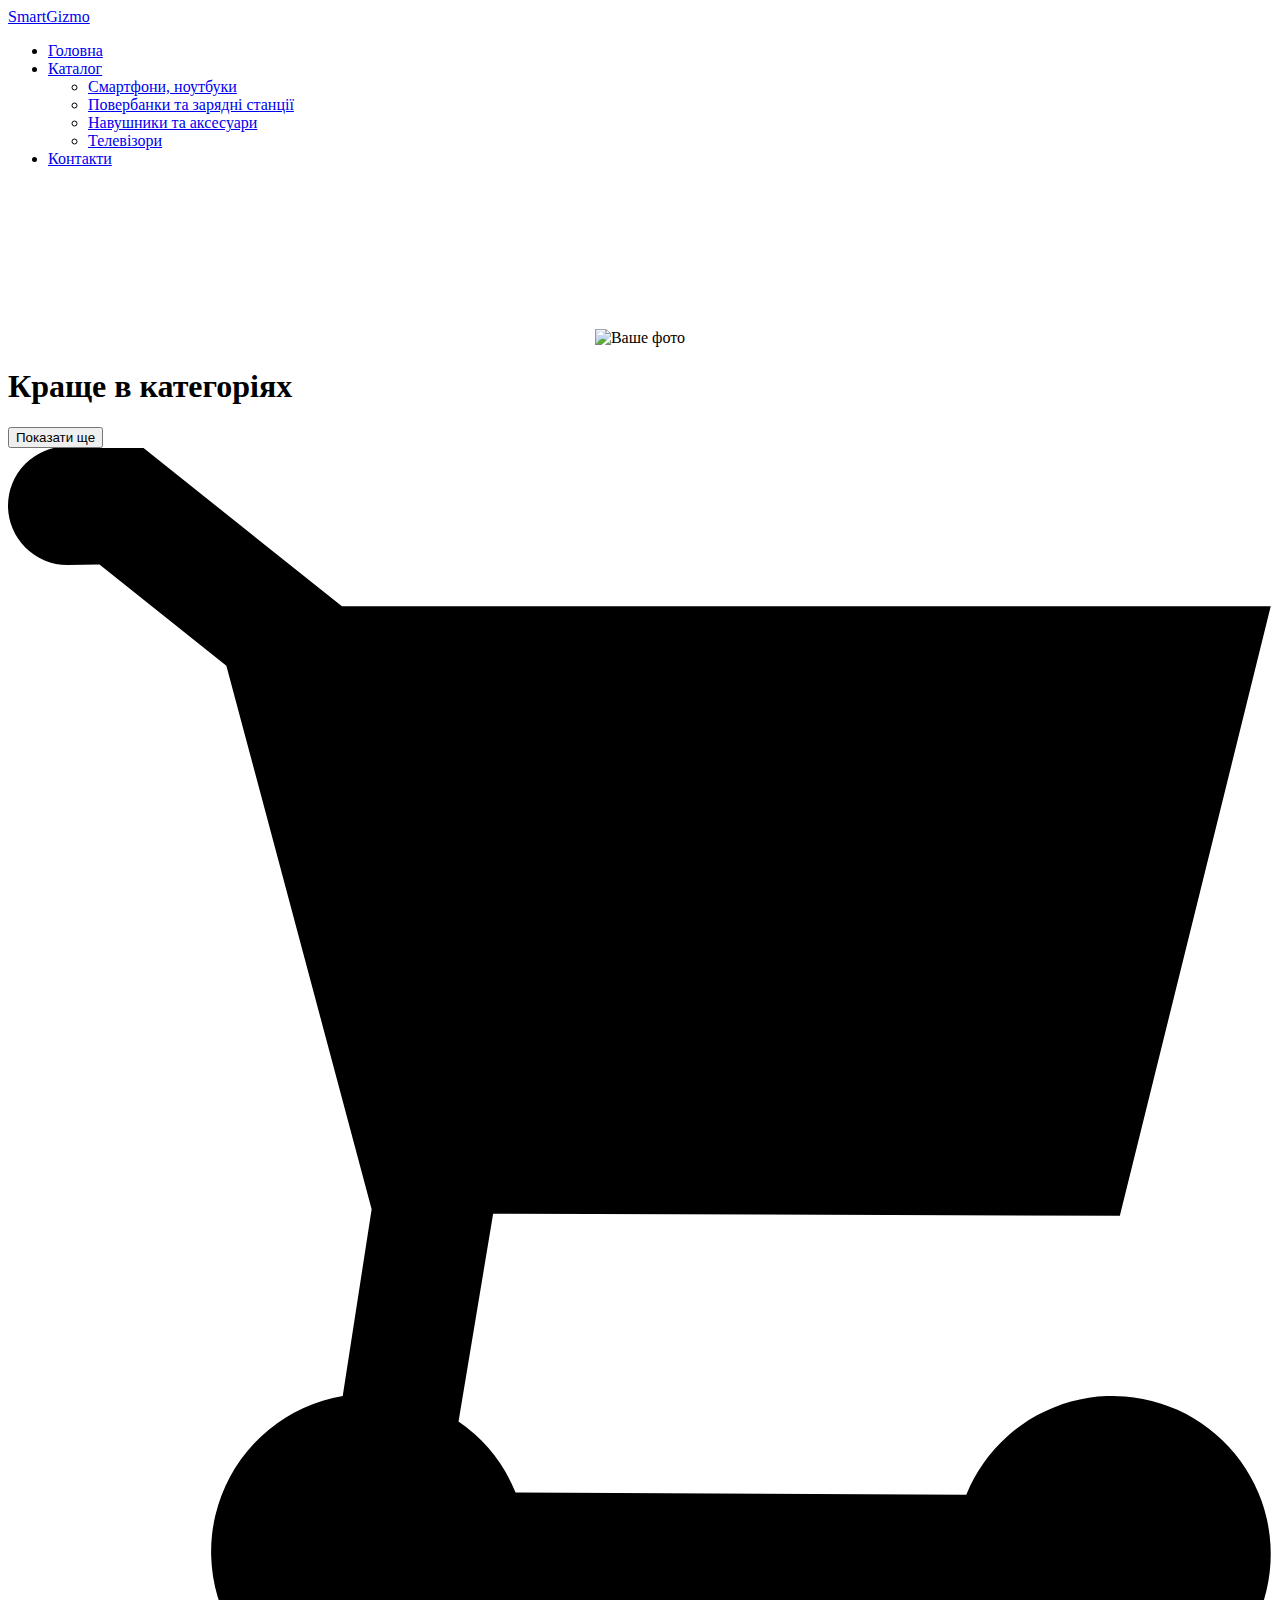
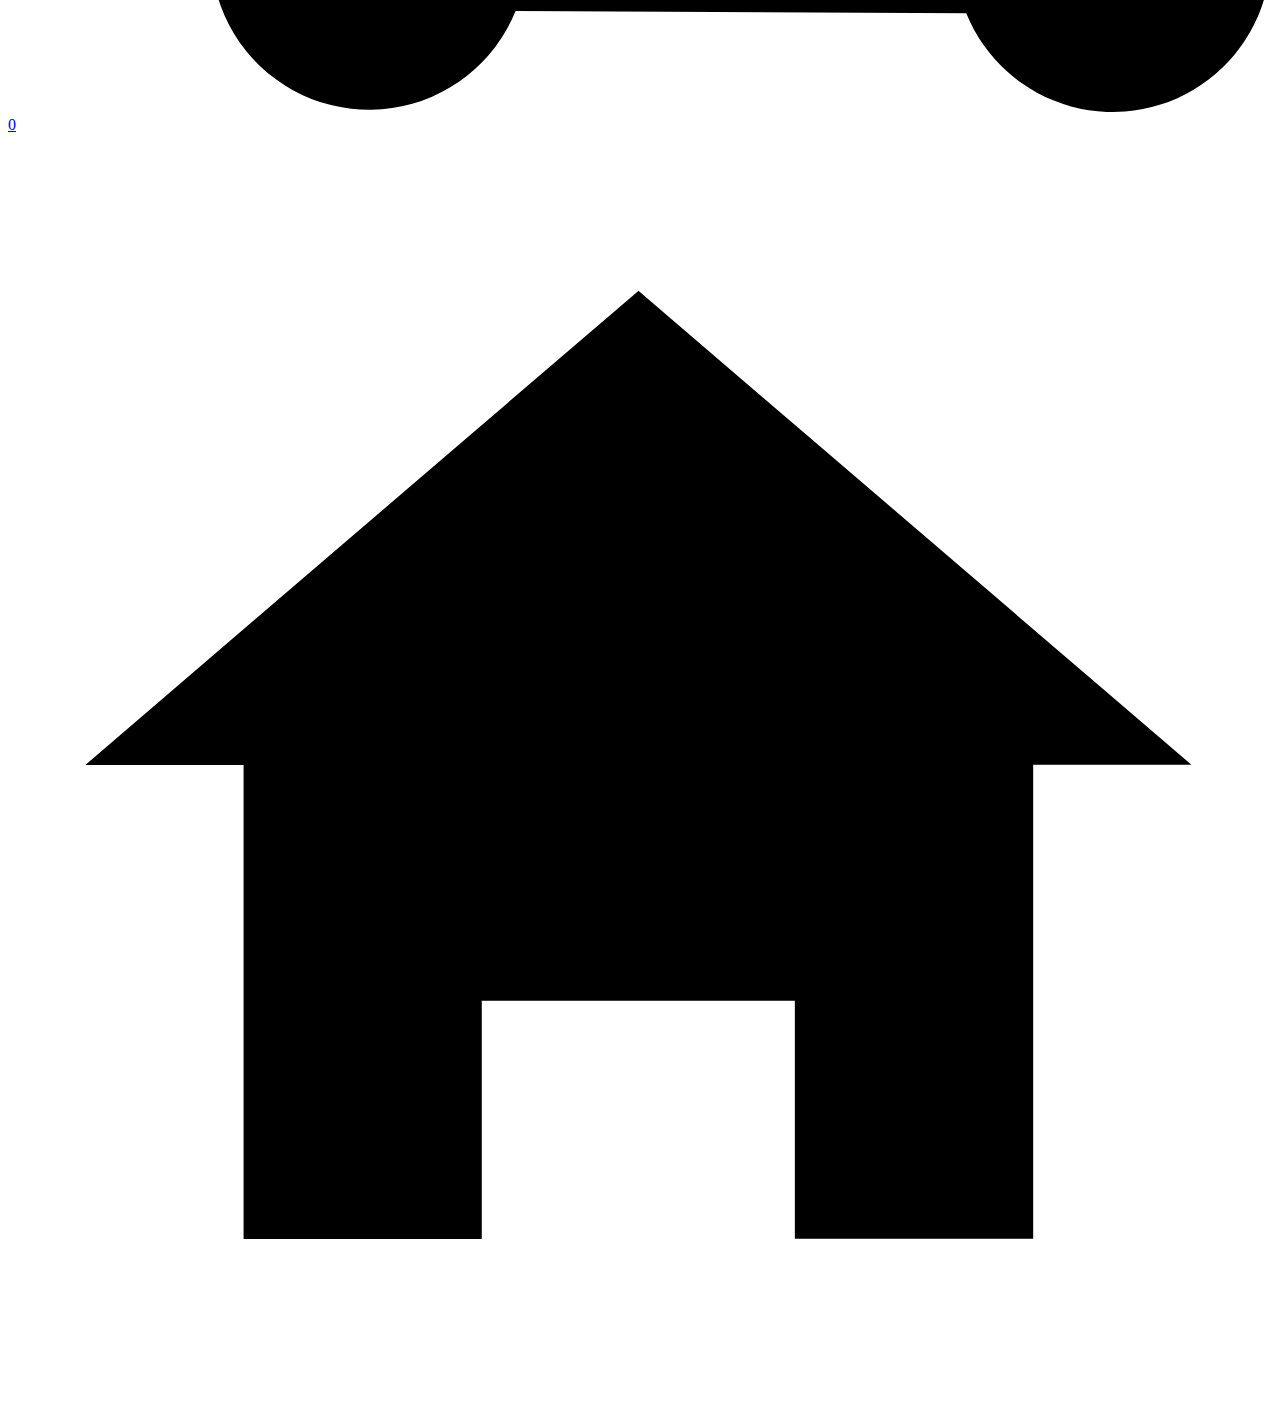
==== index.html @ 5789f739 "Add files via upload" ====
<!DOCTYPE html>
<html lang="en">
<head>
    <meta charset="UTF-8">
    <meta http-equiv="X-UA-Compatible" content="IE=edge">
    <meta name="viewport" content="width=device-width, initial-scale=1.0">
    <link rel="icon" href="images/Preview.png">
    <title>SmartGizmo</title>
    <link rel="stylesheet" href="style/style.css">
    <script src="./js/index.js" type="module" defer></script>
    <script src="products.json" type="module" defer></script>
</head>
<style>
/* styles.css */
.banner {
    text-align: center;
}

.banner img {
    display: inline-block;
    max-width: 100%; /* Фото займе максимально доступну ширину */
    height: auto; /* Збереження пропорцій розміру */
    margin-top: 145px; /* Опустити фото вниз на 145px (змініть значення, якщо потрібно) */
}


</style>
<body>
    <header>
        <nav id='cssmenu'>
            <div class="logo"><a href="index.html">SmartGizmo</a></div>
            <div id="head-mobile"></div>
            <div class="button"></div>
            <ul>
                <li class='active'><a href='index.html'>Головна</a></li>
                <li><a href='#'>Каталог</a>
                    <ul>
                        <li><a href='smartphone.html'>Смартфони, ноутбуки</a></li>
                        <li><a href='poverbankacum.html'>Повербанки та зарядні станції</a></li>
                        <li><a href='naushnuku.html'>Навушники та аксесуари</a></li>
                        <li><a href='televizoru.html'>Телевізори</a></li>
                    </ul>
                </li>
                <li><a href='contackt.html'>Контакти</a></li>
            </ul>
        </nav>
    </header>
    
    <!-- Оновлений код для банера -->
    <div class="banner">
        <img id="bannerImg" src="images/baner1.png" alt="Ваше фото">
    </div>
    <!-- Кінець оновленого коду для банера -->
    
    <div class="wrapper">
        <h1 class="title">Краще в категоріях</h1>
        <div class="cards"></div>
        <button class="show-cards none">Показати ще</button>
        
        <a href="basket.html" class="basket icon-container">
            <div class="basket__inner">
                <svg viewBox="0 0 16 16" xmlns="http://www.w3.org/2000/svg">
                    <path fill-rule="evenodd" clip-rule="evenodd" d="M.75-.02a.75.75 0 100 1.5l.408-.006 1.606 1.281 1.839 6.881L4.237 12a2 2 0 102.188 2.722l5.705.028a2 2 0 100-1.5l-5.705-.028a2.007 2.007 0 00-.722-.898l.438-2.632 7.933.027 1.91-7.715H4.227L1.683-.026 1.68-.02v-.005L.75-.02z" fill="#000"></path>
                </svg>
                <span class="basket__count">0</span>
            </div>
        </a>
        <a class="home icon-container" href="/">
            <svg viewBox="0 0 16 16" xmlns="http://www.w3.org/2000/svg">
                <path fill-rule="evenodd" clip-rule="evenodd" d="M7.98 1.984l7 6h-2.003v6H9.96V10.97H5.997v3.016H2.982v-6H.979l7-6z" fill="#000"></path>
            </svg>
        </a>
    </div>

    <script>
        var images = ["images/baner1.png", "images/baner2.jpg", "images/baner3.png"]; // Зображення, які ви хочете використовувати
        var currentImageIndex = 0;

        // Функція для зміни зображення фото
        function changeBannerImage() {
            currentImageIndex = (currentImageIndex + 1) % images.length; // Перемикаємо між зображеннями в кільці
            var bannerImg = document.getElementById("bannerImg");
            bannerImg.src = images[currentImageIndex];
        }

        // Часовий інтервал для автоматичної зміни зображення
        setInterval(changeBannerImage, 3000); // Змінюйте 3000 на те, що вам потрібно (в мілісекундах)
    </script>
</body>
</html>
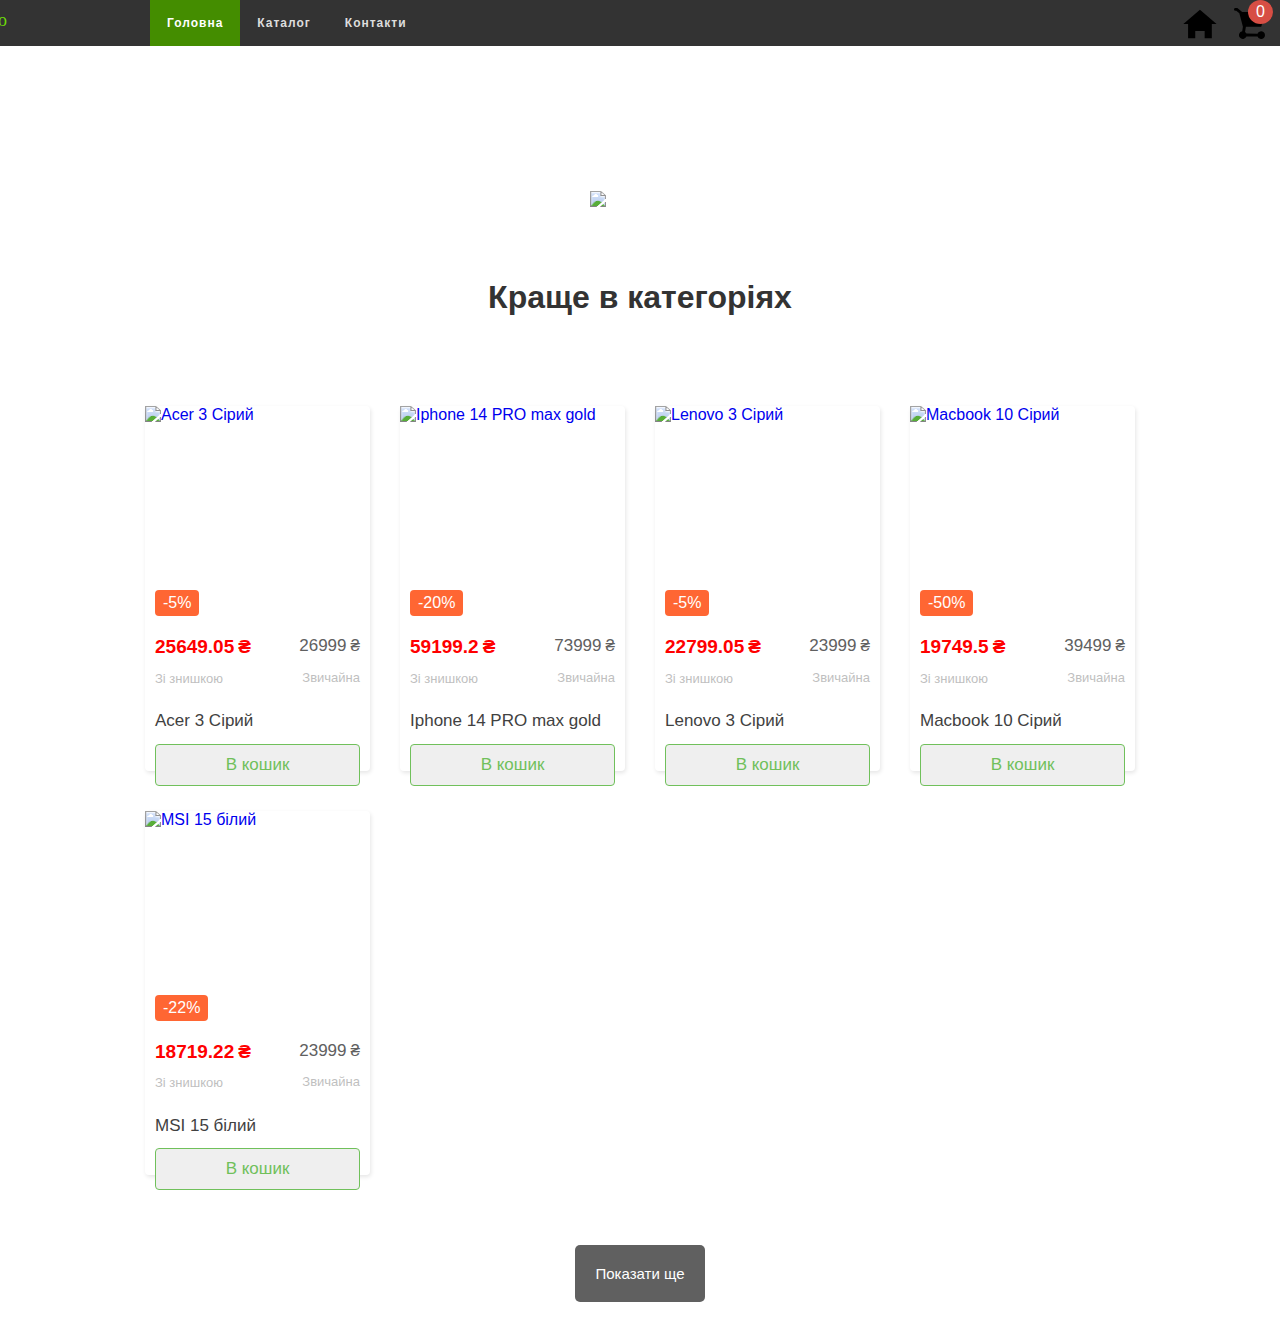
==== commit c7e61e91: "Update index.html" ====
--- a/index.html
+++ b/index.html
@@ -88,3 +88,4 @@
     </script>
 </body>
 </html>
+
--- a/style/style.css
+++ b/style/style.css
@@ -0,0 +1,419 @@
+@import url('./reset.css');
+
+.wrapper{
+    display: flex;
+    flex-direction: column;
+    align-items: center;
+    row-gap: 10px;
+    text-align: left;
+}
+.title {
+    text-align: left;
+    margin-top: 50px; /* Встановлюємо відступ вниз на 20px */
+    color: #333;
+}
+
+
+.cards {
+    display: grid;
+    grid-template-columns: repeat(auto-fill, 225px);
+    width: 100%;
+    max-width: 1000px; 
+    justify-content: center;
+    justify-items: center; 
+    column-gap: 30px;
+    row-gap: 40px; 
+    margin: 60px auto;
+}
+
+.card {
+    width: 225px;
+    min-height: 350px;
+    box-shadow: 1px 2px 4px rgba(0, 0, 0, 0.1);
+    display: flex;
+    flex-direction: column;
+    border-radius: 4px;
+    transition: 0.2s;
+    position: relative;
+}
+
+.card:hover {
+	box-shadow: 4px 8px 16px rgba(255, 102, 51, 0.2);
+}
+
+.card__top {
+	flex: 0 0 220px;
+	position: relative;
+	overflow: hidden;
+}
+
+.card__image {
+    display: block;
+    position: absolute;
+    top: 0;
+    left: 0;
+    width: 100%;
+    height: 100%;
+}
+
+.card__image > img {
+	width: 100%;
+	height: 100%;
+	object-fit: contain;
+	transition: 0.2s;
+}
+
+.card__image:hover > img {
+	transform: scale(1.1);
+}
+
+.card__label {
+    padding: 4px 8px;
+    position: absolute;
+    bottom: 10px;
+    left: 10px;
+    background: #ff6633;
+    border-radius: 4px;
+    font-weight: 400;
+    font-size: 16px;
+    color: #fff;
+}
+
+.card__bottom {
+    display: flex;
+    flex-direction: column;
+    flex: 1 0 auto;
+    padding: 10px;
+}
+
+.card__prices {
+    display: flex;
+    margin-bottom: 10px;
+    flex: 0 0 50%;
+}
+
+.card__price::after {
+    content: "₴";
+    margin-left: 4px;
+    position: relative;
+}
+
+.card__price--discount {
+    font-weight: 700;
+    font-size: 19px;
+    color: #ff0000;
+    display: flex;
+    flex-wrap: wrap-reverse;
+}
+
+.card__price--discount::before {
+    content: "Зі знишкою";
+    font-weight: 400;
+    font-size: 13px;
+    color: #bfbfbf;
+}
+
+.card__price--common {
+    font-weight: 400;
+    font-size: 17px;
+    color: #606060;
+    display: flex;
+    flex-wrap: wrap-reverse;
+    justify-content: flex-end;
+}
+
+.card__price--common::before {
+    content: "Звичайна";
+    font-weight: 400;
+    font-size: 13px;
+    color: #bfbfbf;
+}
+
+.card__title {
+    display: block;
+    margin-bottom: 10px;
+    font-weight: 400;
+    font-size: 17px;
+    line-height: 150%;
+    color: #414141;
+}
+
+.card__title:hover {
+    color: #ff6633;
+}
+
+.card__add {
+    display: block;
+    width: 100%;
+    font-weight: 400;
+    font-size: 17px;
+    color: #70c05b;
+    padding: 10px;
+    text-align: center;
+    border: 1px solid #70c05b;
+    border-radius: 4px;
+    cursor: pointer; 
+    transition: 0.2s;
+    margin-top: auto;
+}
+
+.card__add:hover, .card__add.active {
+    border: 1px solid #ff6633;
+    background-color: #ff6633;
+    color: #fff;
+}
+
+.show-cards{
+    padding: 20px;
+    margin-bottom: 20px;
+    color: white;
+    background-color: #606060;
+    border: none;
+    border-radius: 5px;
+    font-size: 15px;
+}
+
+.show-cards:hover {
+    transform: scale(1.05);
+    cursor: pointer;
+}
+
+.home {
+    position: absolute;
+    top: 0px;
+    right: 45px; /* Відстань від правого краю */
+    width: 60px; /* Розмір контейнера значка дому */
+    height: 38px; /* Висота контейнера значка дому */
+}
+
+.home svg {
+    width: 100%; /* Зробити SVG відповідним контейнеру */
+    height: 100%; /* Зробити SVG відповідним контейнеру */
+}
+
+.basket {
+    position: absolute;
+    top: 3px;
+    right: 10px; /* Відстань від значка дому */
+    width: 31px; /* Розмір контейнера корзини */
+    height: 10px; /* Висота контейнера корзини */
+}
+
+.basket__inner {
+    position: relative;
+}
+
+.basket__count {
+    position: absolute;
+    top: -8px;
+    right: -8px;
+    border-radius: 50%;
+    background-color: #d74e44;
+    color: white;
+    padding: 3px;
+    text-align: center;
+    min-width: 25px;
+}
+
+.basket svg {
+    width: 100%; /* Зробити SVG відповідним контейнеру */
+    height: 100%; /* Зробити SVG відповідним контейнеру */
+}
+
+/* Відступ між значками */
+.basket,
+.home {
+    margin: 5px; /* Додати відступ між значками */
+}
+
+* {
+    margin: 0;
+    padding: 0;
+    text-decoration: none;
+}
+
+body {
+    background-image: url(/images/phon.jpg); /* Путь к вашему новому фоновому изображению */
+    background-size: cover; /* Масштабирует изображение, чтобы оно занимало весь фон */
+    background-position: center; /* Центрирует изображение на фоне */
+    color: white; /* Цвет текста для контраста с фоном */
+}
+
+header {
+    position: relative;
+    width: 100%;
+    background: #333;
+}
+
+.logo {
+    position: absolute;
+    top: 5px; /* Змінено значення */
+    left: 10px;
+    z-index: 123;
+    padding: 5px;
+    font: 18px verdana;
+    color: #6DDB07;
+}
+
+.logo a {
+    color: #6DDB07;
+    margin-left: -250px; /* Додайте цей рядок */
+}
+
+nav {
+    position: relative;
+    width: 980px;
+    margin: 0 auto;
+}
+
+#cssmenu,
+#cssmenu ul,
+#cssmenu ul li,
+#cssmenu ul li a,
+#cssmenu #head-mobile {
+    border: 0;
+    list-style: none;
+    line-height: 1;
+    display: block;
+    position: relative;
+    -webkit-box-sizing: border-box;
+    -moz-box-sizing: border-box;
+    box-sizing: border-box;
+}
+
+#cssmenu:after,
+#cssmenu > ul:after {
+    content: ".";
+    display: block;
+    clear: both;
+    visibility: hidden;
+    line-height: 0;
+    height: 0;
+}
+
+#cssmenu #head-mobile {
+    display: none;
+}
+
+#cssmenu {
+    font-family: sans-serif;
+    background: #333;
+}
+
+#cssmenu > ul > li {
+    float: left;
+}
+
+#cssmenu > ul > li > a {
+    padding: 17px;
+    font-size: 12px;
+    letter-spacing: 1px;
+    text-decoration: none;
+    color: #ddd;
+    font-weight: 700;
+}
+
+#cssmenu > ul > li:hover > a,
+#cssmenu ul li.active a {
+    color: #fff;
+}
+
+#cssmenu > ul > li:hover,
+#cssmenu ul li.active:hover,
+#cssmenu ul li.active,
+#cssmenu ul li.has-sub.active:hover {
+    background: #448D00!important;
+    -webkit-transition: background .3s ease;
+    -ms-transition: background .3s ease;
+    transition: background .3s ease;
+}
+
+#cssmenu > ul > li.has-sub > a {
+    padding-right: 30px;
+}
+
+#cssmenu > ul > li.has-sub > a:after {
+    position: absolute;
+    top: 22px;
+    right: 11px;
+    width: 8px;
+    height: 2px;
+    display: block;
+    background: #ddd;
+    content: '';
+}
+
+#cssmenu > ul > li.has-sub > a:before {
+    position: absolute;
+    top: 19px;
+    right: 14px;
+    display: block;
+    width: 2px;
+    height: 8px;
+    background: #3b3737;
+    content: '';
+    -webkit-transition: all .25s ease;
+    -ms-transition: all .25s ease;
+    transition: all .25s ease;
+}
+
+#cssmenu > ul > li.has-sub:hover > a:before {
+    top: 23px;
+    height: 0;
+}
+
+#cssmenu ul ul {
+    position: absolute;
+    left: -9999px;
+}
+
+#cssmenu ul ul li {
+    height: 0;
+    -webkit-transition: all .25s ease;
+    -ms-transition: all .25s ease;
+    transition: all .25s ease;
+}
+
+#cssmenu li:hover > ul {
+    left: auto;
+}
+
+#cssmenu li:hover > ul > li {
+    height: 35px;
+}
+
+#cssmenu ul ul ul {
+    margin-left: 100%;
+    top: 0;
+}
+
+#cssmenu ul ul li a {
+    border-bottom: 1px solid rgba(150, 150, 150, 0.15);
+    padding: 11px 15px;
+    width: 170px;
+    font-size: 12px;
+    text-decoration: none;
+    color: #5a5252;
+    font-weight: 400;
+}
+
+#cssmenu ul ul li:last-child > a,
+#cssmenu ul ul li.last-item > a {
+    border-bottom: 0;
+}
+
+#cssmenu ul ul li:hover > a,
+#cssmenu ul ul li a:hover {
+    color: #333;
+
+/* styles.css */
+.banner {
+    text-align: center;
+}
+
+.banner img {
+    display: inline-block;
+    max-width: 100%;
+    height: auto;
+}
+
